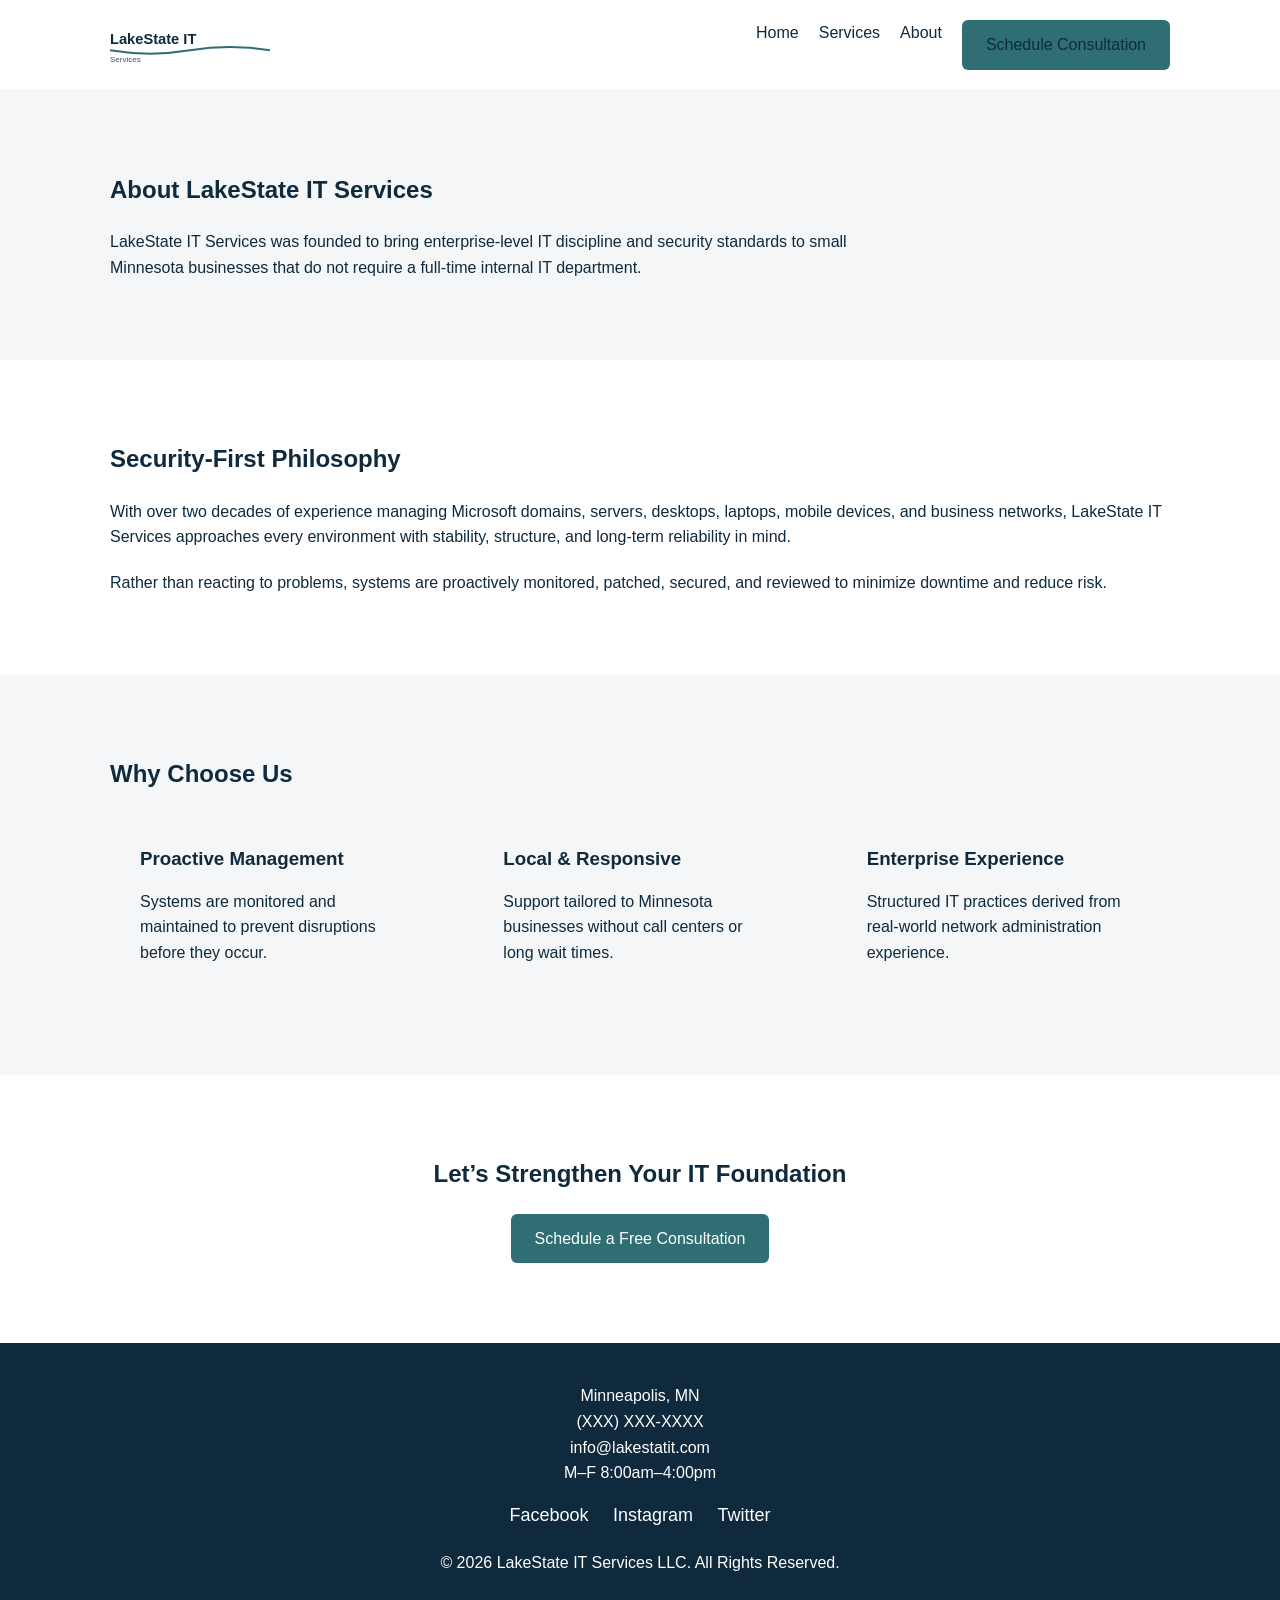
==== about.html @ deaee9e0 "Added code to all html, css, js files" ====
<!DOCTYPE html>
<html lang="en">
<head>
  <meta charset="UTF-8">
  <meta name="viewport" content="width=device-width, initial-scale=1.0">
  <title>About | LakeState IT Services</title>
  <meta name="description" content="Security-first managed IT services backed by 25+ years of enterprise IT experience.">
  <link rel="icon" type="image/svg+xml" href="images/favicon.svg">
  <link rel="stylesheet" href="css/styles.css">
</head>
<body>

<header>
  <div class="navbar container">
    <a href="index.html">
      <img src="images/logo.svg" height="40">
    </a>
    <nav class="nav-links">
      <a href="index.html">Home</a>
      <a href="services.html">Services</a>
      <a href="about.html">About</a>
      <a href="contact.html" class="btn">Schedule Consultation</a>
    </nav>
  </div>
</header>

<section style="background:#F4F6F7;">
  <div class="container">
    <h1>About LakeState IT Services</h1>
    <p style="margin-top:20px; max-width:800px;">
      LakeState IT Services was founded to bring enterprise-level IT discipline
      and security standards to small Minnesota businesses that do not require
      a full-time internal IT department.
    </p>
  </div>
</section>

<section>
  <div class="container">
    <h2 style="margin-bottom:20px;">Security-First Philosophy</h2>
    <p style="margin-bottom:20px;">
      With over two decades of experience managing Microsoft domains,
      servers, desktops, laptops, mobile devices, and business networks,
      LakeState IT Services approaches every environment with stability,
      structure, and long-term reliability in mind.
    </p>
    <p>
      Rather than reacting to problems, systems are proactively monitored,
      patched, secured, and reviewed to minimize downtime and reduce risk.
    </p>
  </div>
</section>

<section style="background:#F4F6F7;">
  <div class="container">
    <h2 style="margin-bottom:20px;">Why Choose Us</h2>

    <div class="card-grid">
      <div class="card">
        <h3>Proactive Management</h3>
        <p>Systems are monitored and maintained to prevent disruptions before they occur.</p>
      </div>
      <div class="card">
        <h3>Local & Responsive</h3>
        <p>Support tailored to Minnesota businesses without call centers or long wait times.</p>
      </div>
      <div class="card">
        <h3>Enterprise Experience</h3>
        <p>Structured IT practices derived from real-world network administration experience.</p>
      </div>
    </div>
  </div>
</section>

<section style="text-align:center;">
  <div class="container">
    <h2 style="margin-bottom:20px;">Let’s Strengthen Your IT Foundation</h2>
    <a href="contact.html" class="btn">Schedule a Free Consultation</a>
  </div>
</section>

<footer>
  <div class="container">
    <p>Minneapolis, MN</p>
    <p>(XXX) XXX-XXXX</p>
    <p>info@lakestatit.com</p>
    <p>M–F 8:00am–4:00pm</p>

    <div class="footer-links">
      <a href="index.html">Facebook</a>
      <a href="index.html">Instagram</a>
      <a href="index.html">Twitter</a>
    </div>

    <p style="margin-top:20px;">
      © 2026 LakeState IT Services LLC. All Rights Reserved.
    </p>
  </div>
</footer>

<script src="js/main.js"></script>
</body>
</html>
---- css/styles.css ----
/* ==========================
   Root Variables
========================== */
:root {
  --primary: #0F2A3D;
  --secondary: #2F6F73;
  --light: #F4F6F7;
  --gray: #6B7C85;
  --white: #ffffff;
  --max-width: 1100px;
}

/* ==========================
   Global Reset
========================== */
* {
  margin: 0;
  padding: 0;
  box-sizing: border-box;
}

body {
  font-family: "Segoe UI", sans-serif;
  line-height: 1.6;
  background: var(--white);
  color: var(--primary);
}

a {
  text-decoration: none;
  color: inherit;
}

img {
  max-width: 100%;
  display: block;
}

/* ==========================
   Layout
========================== */
.container {
  max-width: var(--max-width);
  margin: auto;
  padding: 0 20px;
}

section {
  padding: 80px 0;
}

.btn {
  display: inline-block;
  padding: 12px 24px;
  background: var(--secondary);
  color: var(--white);
  border-radius: 6px;
  transition: 0.3s ease;
}

.btn:hover {
  background: var(--primary);
}

/* ==========================
   Header
========================== */
header {
  background: var(--white);
  border-bottom: 1px solid #eee;
  position: sticky;
  top: 0;
  z-index: 1000;
}

.navbar {
  display: flex;
  justify-content: space-between;
  align-items: center;
  padding: 20px;
}

.nav-links {
  display: flex;
  gap: 20px;
}

.nav-links a {
  font-weight: 500;
  color: var(--primary);
}

.nav-links a:hover {
  color: var(--secondary);
}

/* ==========================
   Hero
========================== */
.hero {
  position: relative;
  height: 80vh;
  background: url('../images/hero.jpg') center/cover no-repeat;
  display: flex;
  align-items: center;
  color: white;
}

.hero-overlay {
  position: absolute;
  inset: 0;
  background: rgba(15, 42, 61, 0.65);
}

.hero-content {
  position: relative;
  z-index: 2;
  max-width: 700px;
}

.hero h1 {
  font-size: 42px;
  margin-bottom: 20px;
}

.hero p {
  font-size: 18px;
  margin-bottom: 30px;
}

/* ==========================
   Cards
========================== */
.card-grid {
  display: grid;
  gap: 30px;
}

@media (min-width: 768px) {
  .card-grid {
    grid-template-columns: repeat(3, 1fr);
  }
}

.card {
  background: var(--light);
  padding: 30px;
  border-radius: 10px;
  transition: 0.3s ease;
}

.card:hover {
  transform: translateY(-5px);
}

.card h3 {
  margin-bottom: 15px;
}

/* ==========================
   Expandable Drawer
========================== */
.drawer-content {
  display: none;
  margin-top: 15px;
  font-size: 14px;
  color: var(--gray);
}

.drawer-content.active {
  display: block;
}

/* ==========================
   Footer
========================== */
footer {
  background: var(--primary);
  color: var(--white);
  padding: 40px 0;
  text-align: center;
}

.footer-links {
  margin-top: 15px;
}

.footer-links a {
  margin: 0 10px;
  color: var(--white);
  font-size: 18px;
}
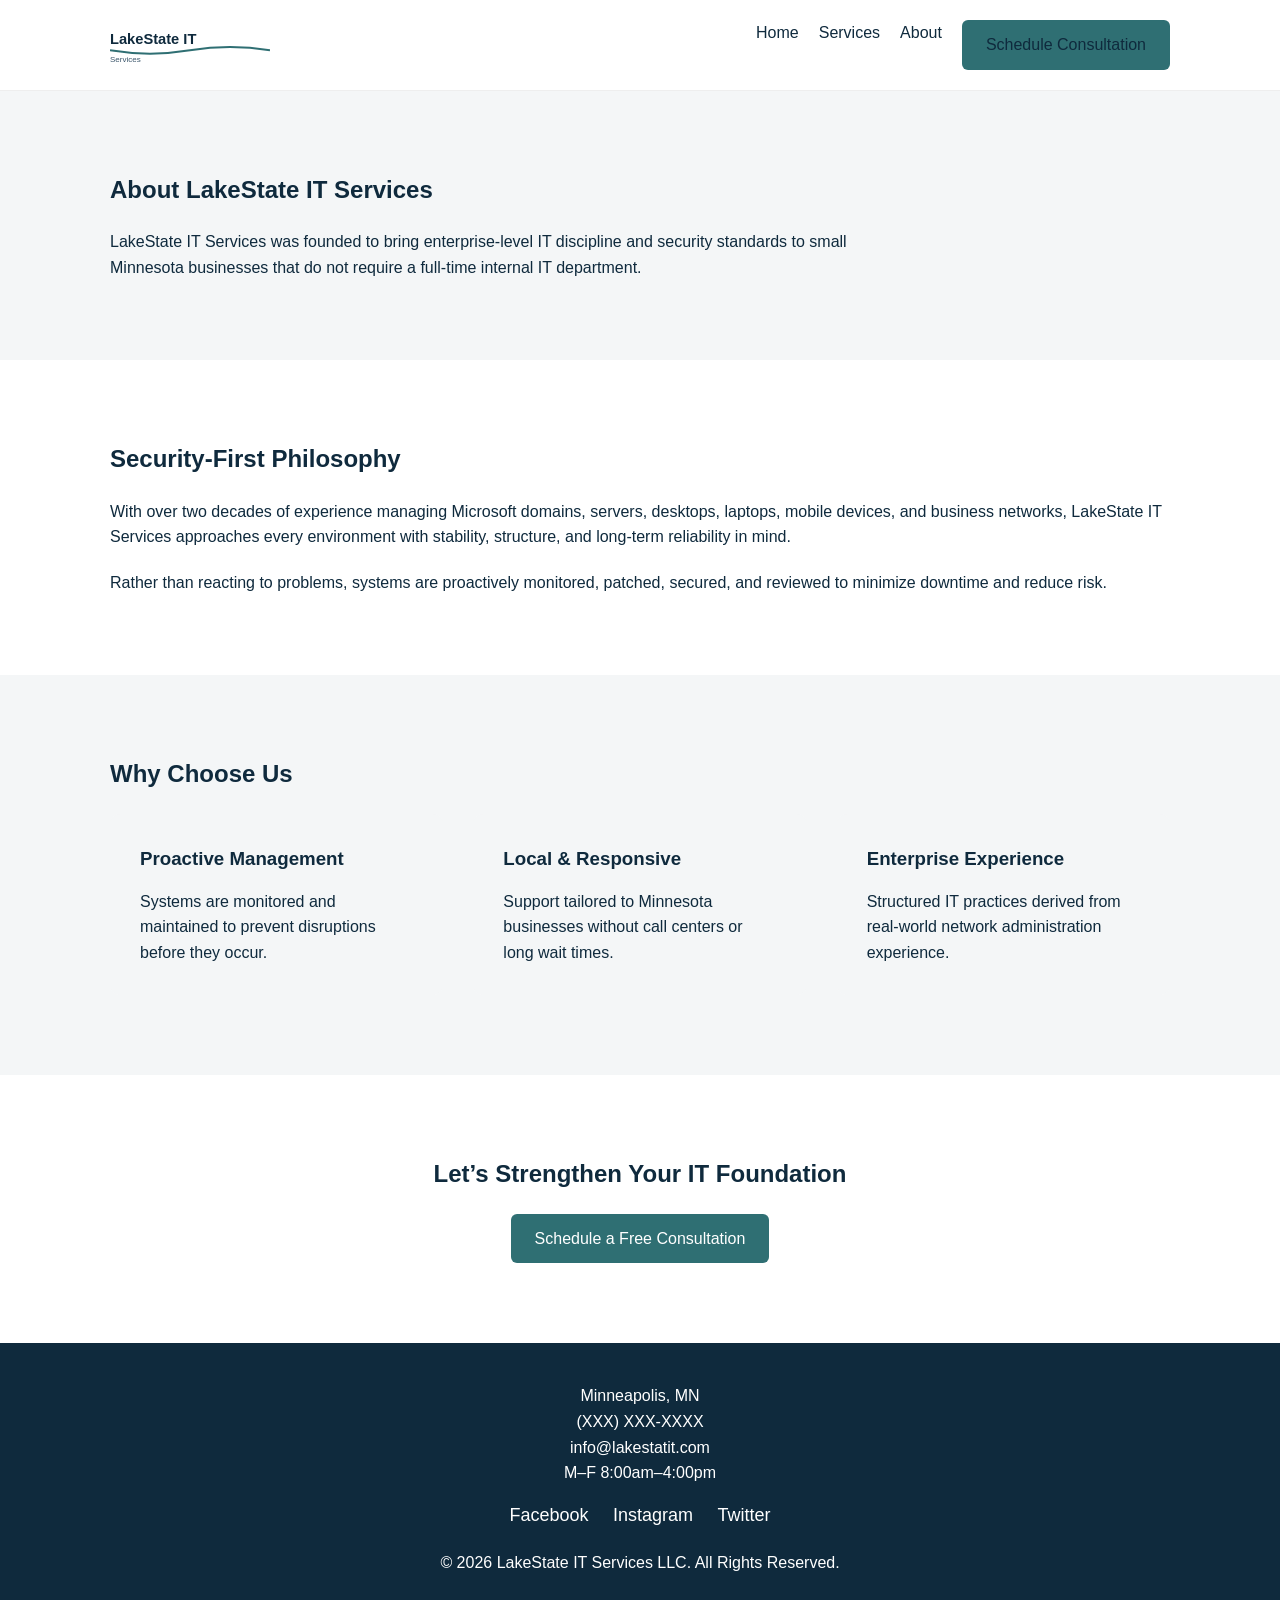
==== commit d192f84e: "Added smooth slide down setings" ====
--- a/about.html
+++ b/about.html
@@ -10,17 +10,38 @@
 </head>
 <body>
 
-<header>
+<header id="site-header">
   <div class="navbar container">
-    <a href="index.html">
-      <img src="images/logo.svg" height="40">
+
+    <a href="index.html" class="logo-link">
+      <img src="images/logo.svg" alt="LakeState IT Services Logo" height="40">
     </a>
-    <nav class="nav-links">
+
+    <!-- Hamburger Button -->
+    <button 
+      class="hamburger" 
+      id="hamburger"
+      aria-label="Toggle navigation menu"
+      aria-controls="primary-navigation"
+      aria-expanded="false"
+    >
+      <span></span>
+      <span></span>
+      <span></span>
+    </button>
+
+    <!-- Navigation -->
+    <nav 
+      class="nav-links" 
+      id="primary-navigation"
+      role="navigation"
+    >
       <a href="index.html">Home</a>
       <a href="services.html">Services</a>
       <a href="about.html">About</a>
       <a href="contact.html" class="btn">Schedule Consultation</a>
     </nav>
+
   </div>
 </header>
 
--- a/css/styles.css
+++ b/css/styles.css
@@ -189,4 +189,92 @@
   margin: 0 10px;
   color: var(--white);
   font-size: 18px;
-}+}
+
+/* ==========================
+   Sticky Header + Blur
+========================== */
+
+#site-header {
+  position: sticky;
+  top: 0;
+  z-index: 1000;
+  background: rgba(255, 255, 255, 0.85);
+  backdrop-filter: blur(10px);
+  transition: box-shadow 0.3s ease, background 0.3s ease;
+}
+
+#site-header.scrolled {
+  box-shadow: 0 4px 12px rgba(0,0,0,0.08);
+}
+
+.hamburger {
+  display: none;
+  flex-direction: column;
+  justify-content: center;
+  gap: 5px;
+  background: none;
+  border: none;
+  cursor: pointer;
+}
+
+.hamburger span {
+  width: 25px;
+  height: 3px;
+  background: var(--primary);
+  transition: all 0.3s ease;
+}
+
+@media (max-width: 768px) {
+
+  .hamburger {
+    display: flex;
+  }
+
+  .nav-links {
+    position: absolute;
+    top: 80px;
+    right: 0;
+    width: 100%;
+    flex-direction: column;
+    align-items: center;
+    background: rgba(255, 255, 255, 0.95);
+    backdrop-filter: blur(8px);
+    overflow: hidden;
+
+    max-height: 0;
+    opacity: 0;
+    transform: translateY(-10px);
+    transition: 
+      max-height 0.4s ease,
+      opacity 0.3s ease,
+      transform 0.3s ease;
+  }
+
+  .nav-links.active {
+    max-height: 400px;
+    opacity: 1;
+    transform: translateY(0);
+    padding: 20px 0;
+  }
+
+  .nav-links a {
+    padding: 12px 0;
+    width: 100%;
+    text-align: center;
+  }
+}
+
+.hamburger.active span:nth-child(1) {
+  transform: rotate(45deg) translate(5px, 5px);
+}
+
+.hamburger.active span:nth-child(2) {
+  opacity: 0;
+}
+
+.hamburger.active span:nth-child(3) {
+  transform: rotate(-45deg) translate(5px, -5px);
+}
+
+
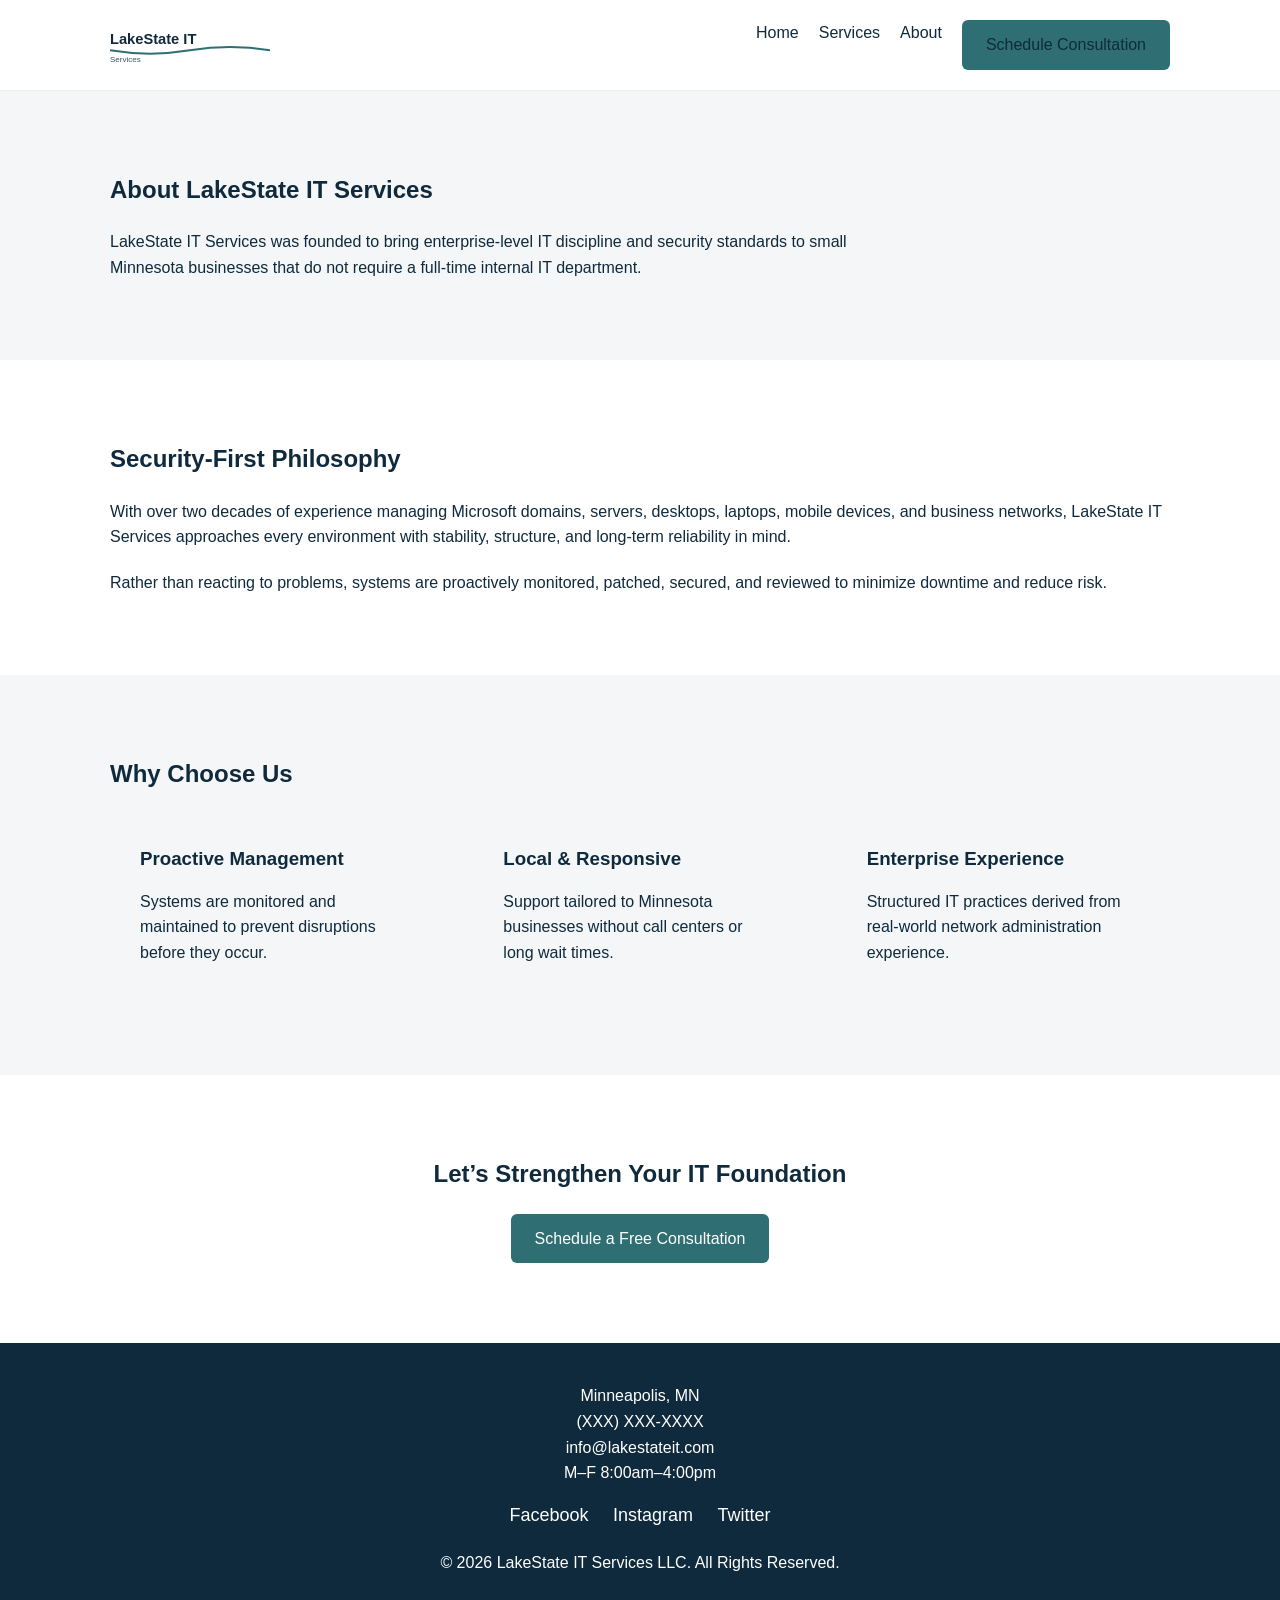
==== commit cce57976: "Corrected spelling of email in footer" ====
--- a/about.html
+++ b/about.html
@@ -104,7 +104,7 @@
   <div class="container">
     <p>Minneapolis, MN</p>
     <p>(XXX) XXX-XXXX</p>
-    <p>info@lakestatit.com</p>
+    <p>info@lakestateit.com</p>
     <p>M–F 8:00am–4:00pm</p>
 
     <div class="footer-links">
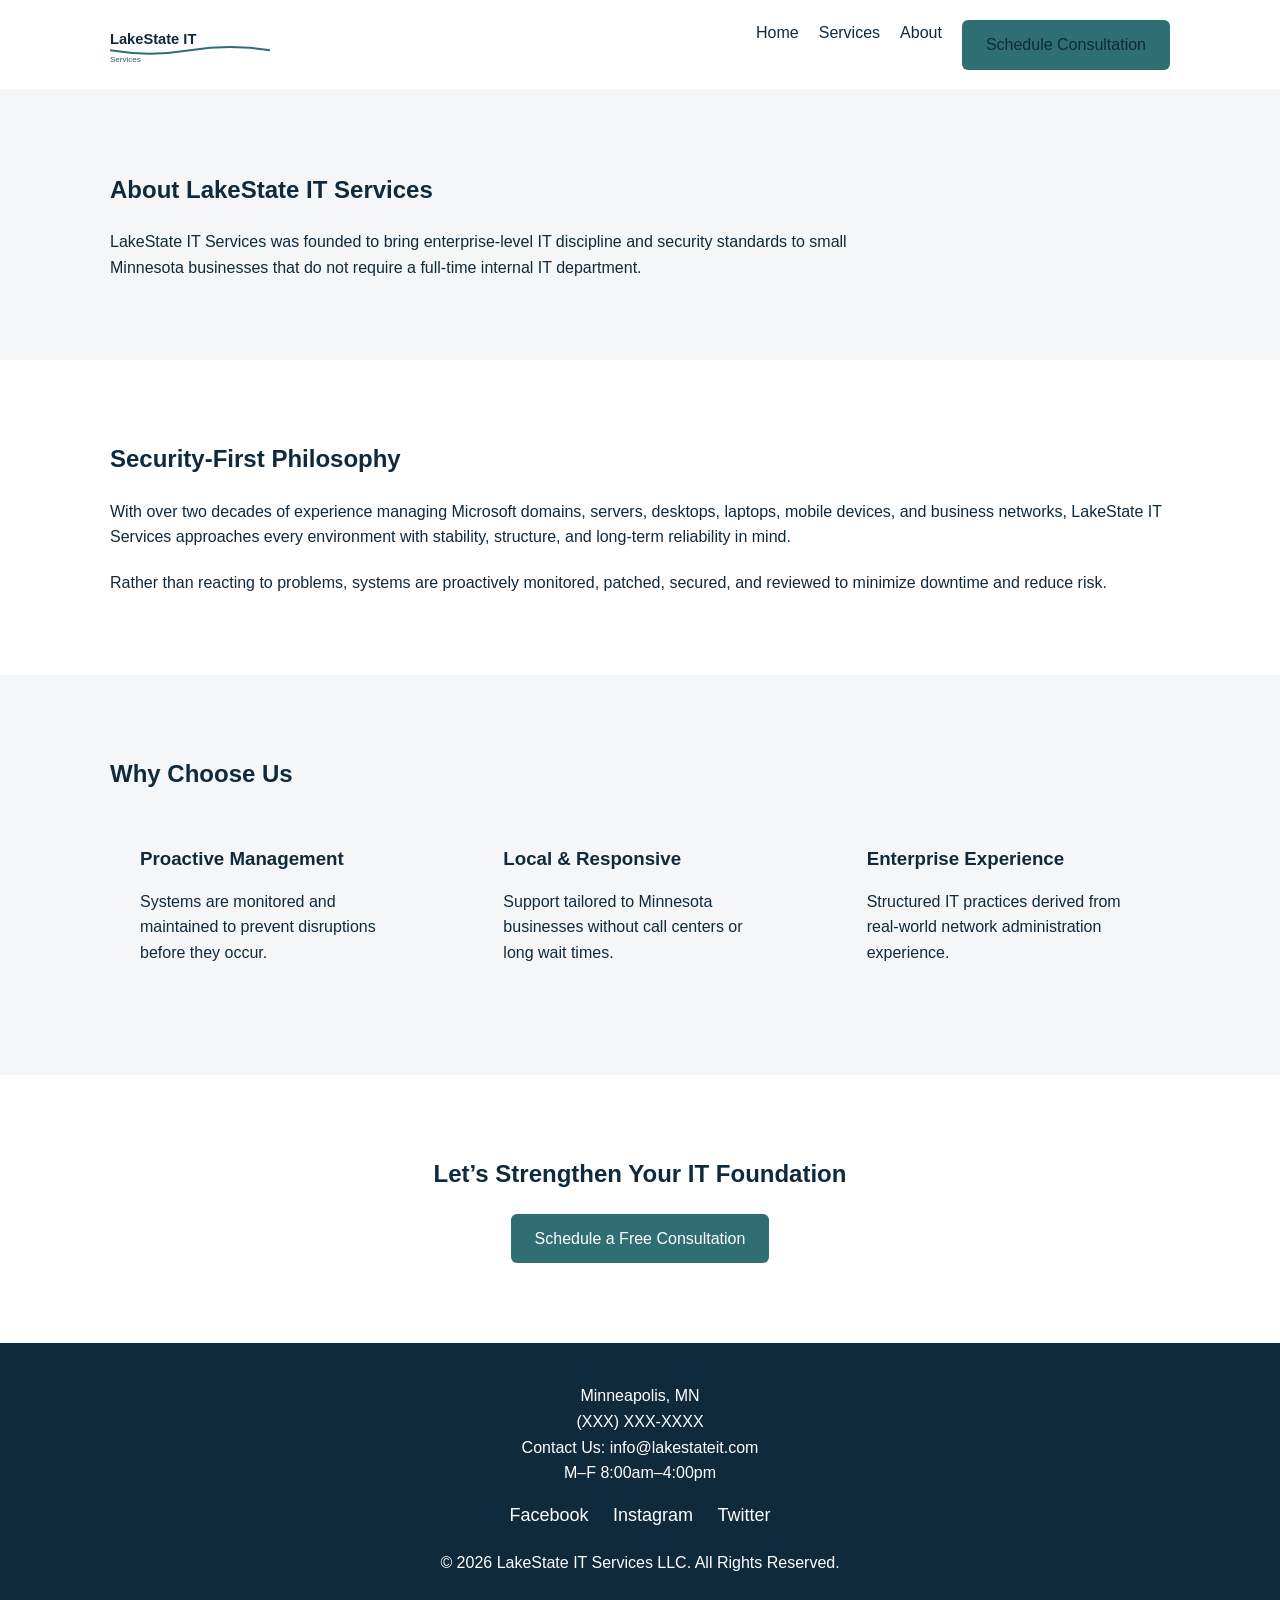
==== commit be9a9da6: "Addded anchor tag to email in Footers for email" ====
--- a/about.html
+++ b/about.html
@@ -104,7 +104,7 @@
   <div class="container">
     <p>Minneapolis, MN</p>
     <p>(XXX) XXX-XXXX</p>
-    <p>info@lakestateit.com</p>
+    <p>Contact Us: <a href="contact.html">info@lakestateit.com</a></p>
     <p>M–F 8:00am–4:00pm</p>
 
     <div class="footer-links">
--- a/css/styles.css
+++ b/css/styles.css
@@ -189,6 +189,11 @@
   margin: 0 10px;
   color: var(--white);
   font-size: 18px;
+}
+
+footer a:hover {
+  color: var(--secondary);
+  text-decoration: underline;
 }
 
 /* ==========================
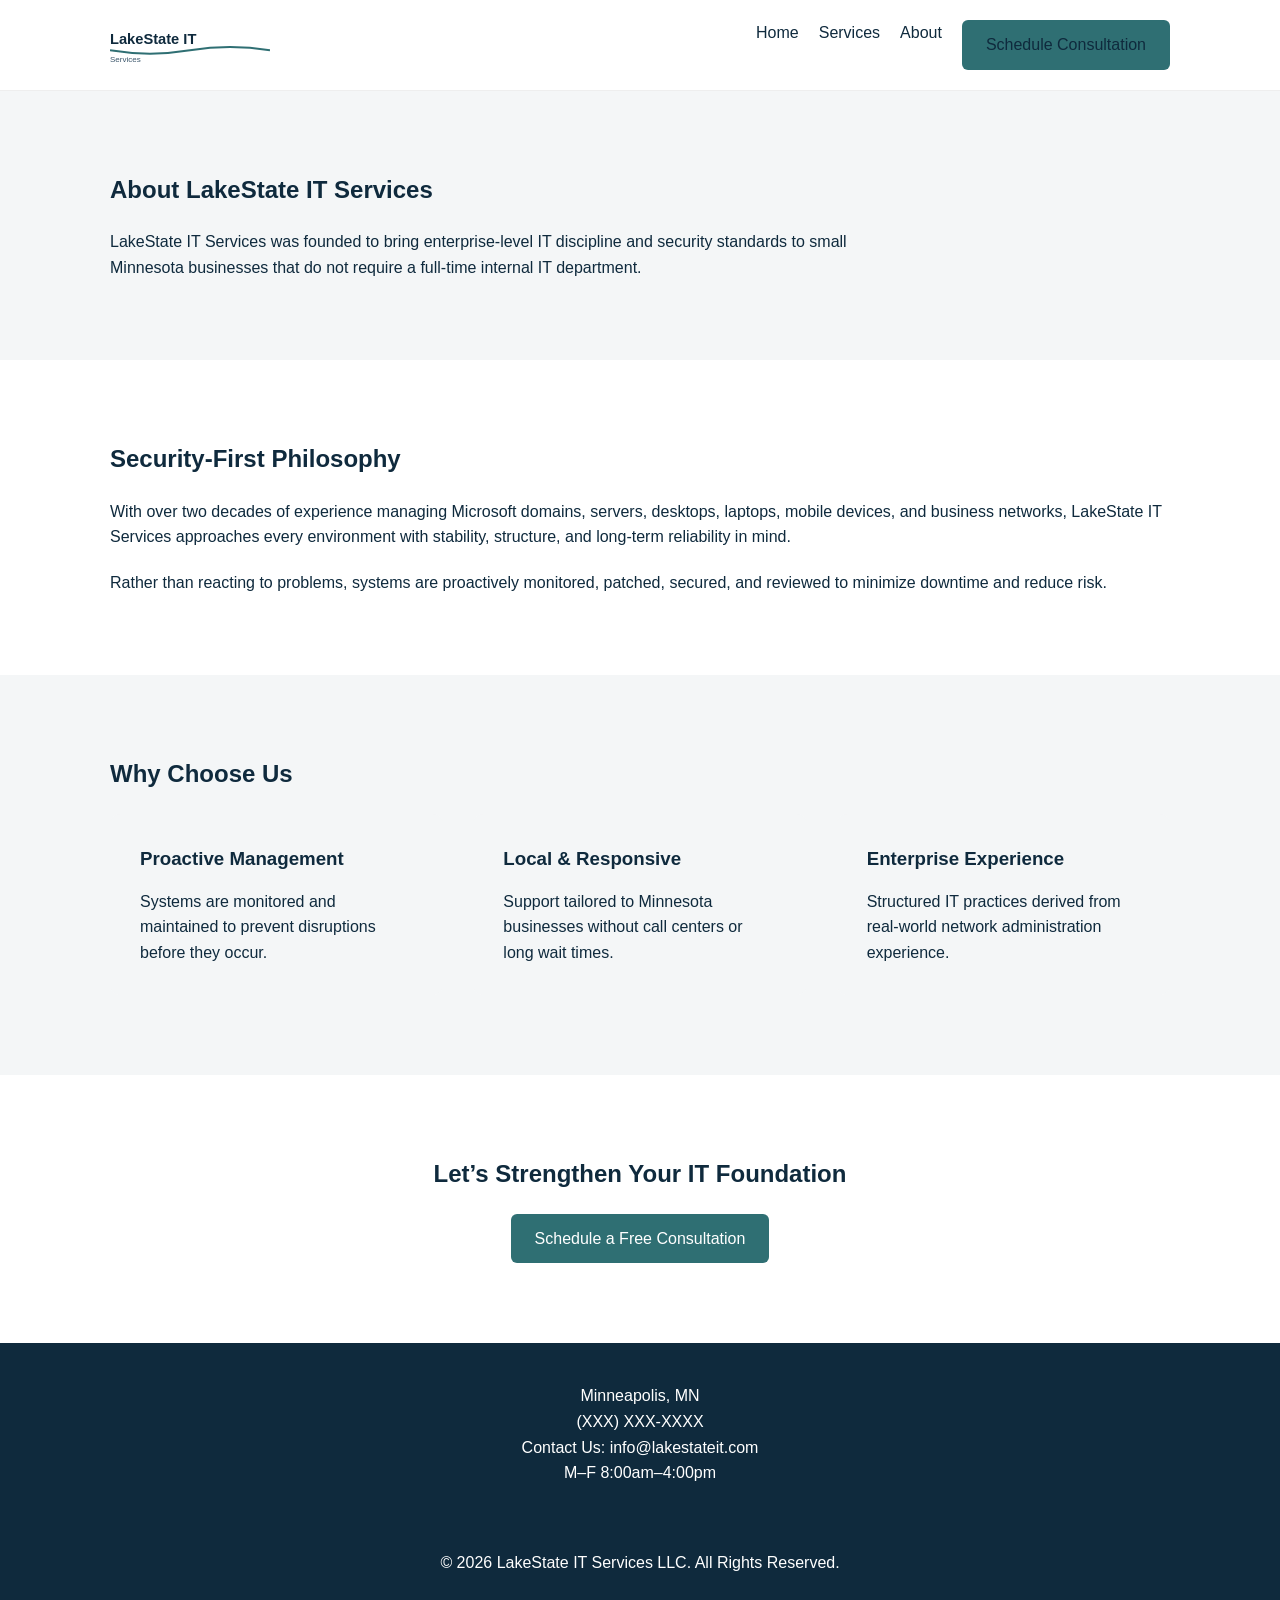
==== commit d1eb5709: "Added social media icons to footer for links" ====
--- a/about.html
+++ b/about.html
@@ -108,9 +108,9 @@
     <p>M–F 8:00am–4:00pm</p>
 
     <div class="footer-links">
-      <a href="index.html">Facebook</a>
-      <a href="index.html">Instagram</a>
-      <a href="index.html">Twitter</a>
+      <a href="https://facebook.com" target="_blank" class="fa fa-facebook"></a>
+      <a href="https://twitter.com" target="_blank" class="fa fa-twitter"></a>
+      <a href="https://instagram.com" target="_blank" class="fa fa-instagram"></a>
     </div>
 
     <p style="margin-top:20px;">
--- a/css/styles.css
+++ b/css/styles.css
@@ -194,6 +194,23 @@
 footer a:hover {
   color: var(--secondary);
   text-decoration: underline;
+}
+
+/* Style all font awesome icons */
+.fa {
+  padding: 20px; /* Space around the icon */
+  font-size: 30px; /* Icon size */
+  width: 30px; /* Control the clickable area width */
+  text-align: center; /* Center the icon within the width */
+  text-decoration: none; /* Remove default link underline */
+  margin: 5px; /* Space between icons */
+  color: white; /* Default icon color */
+  border-radius: 50%; /* Make them round, remove for square */
+}
+
+/* Add a hover effect */
+.fa:hover {
+  opacity: 0.7;
 }
 
 /* ==========================
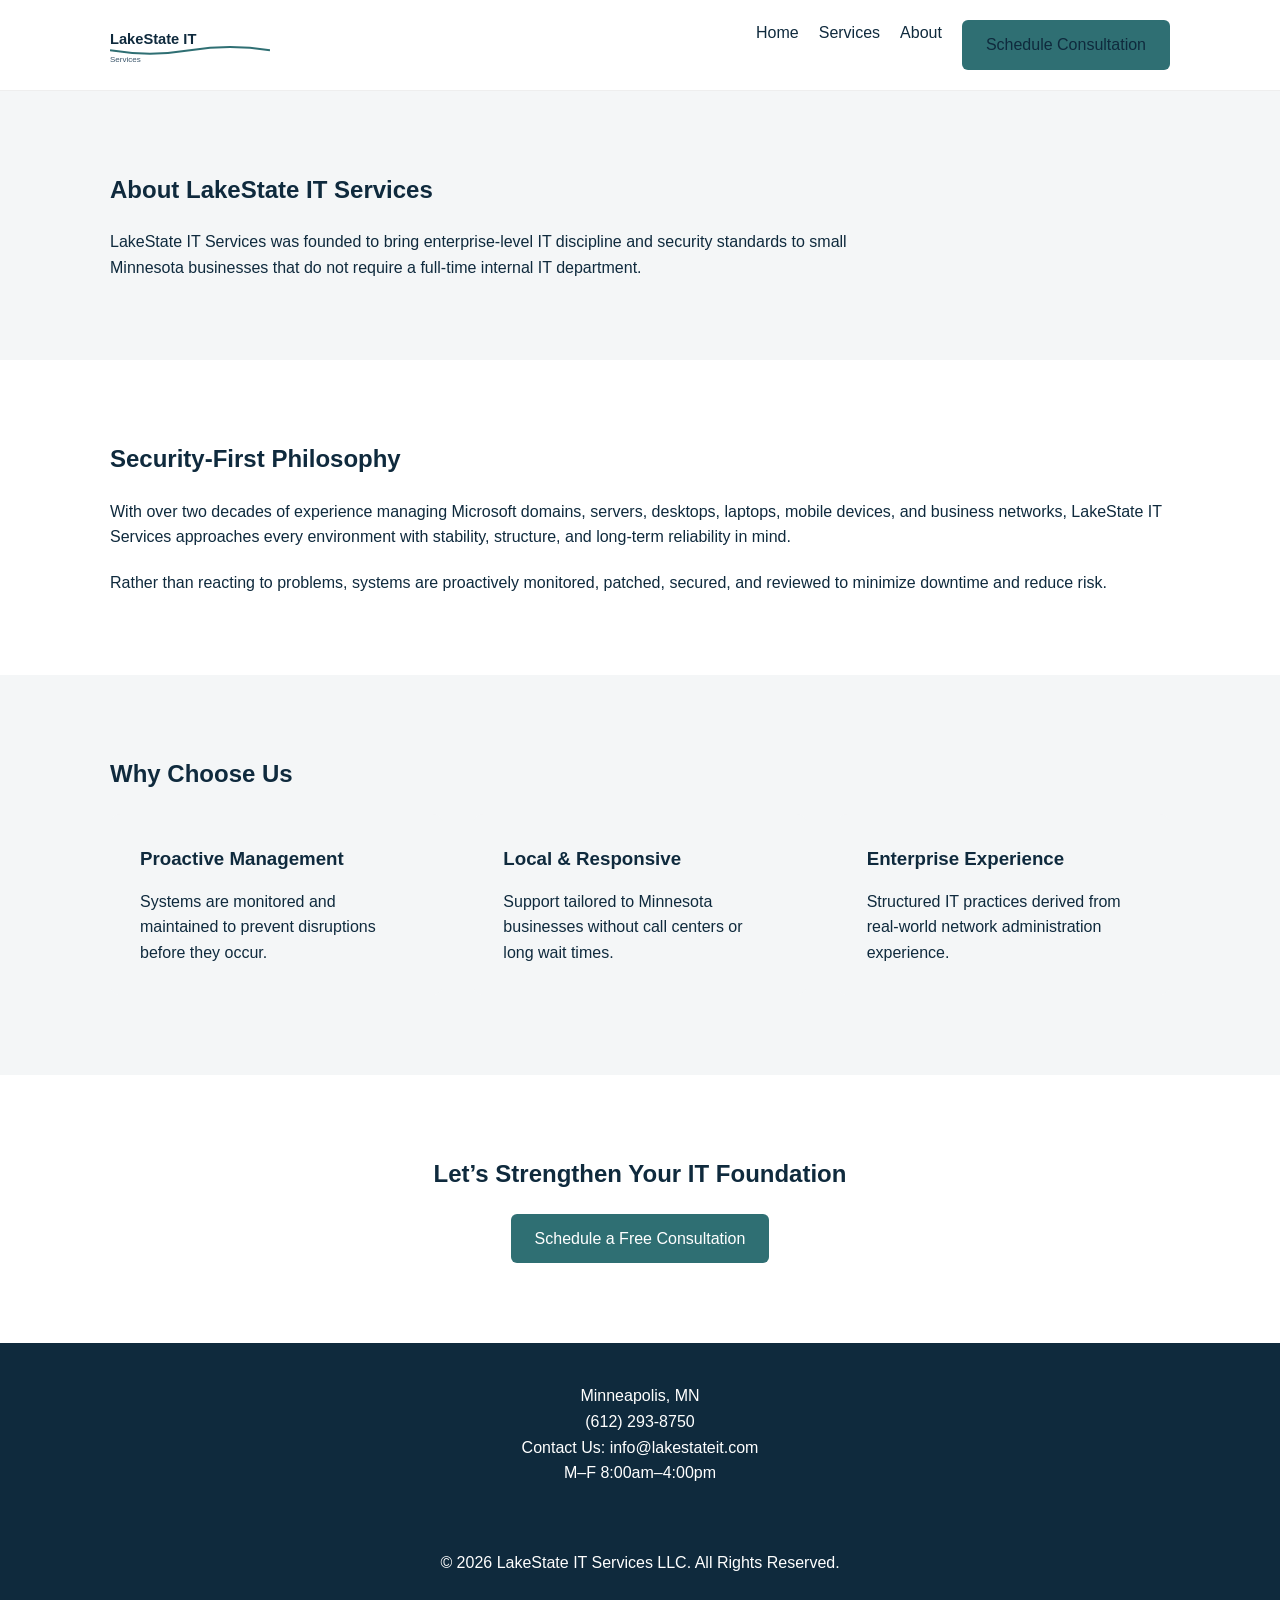
==== commit 7ec43f53: "Added phone number to footers on all pages" ====
--- a/about.html
+++ b/about.html
@@ -103,7 +103,7 @@
 <footer>
   <div class="container">
     <p>Minneapolis, MN</p>
-    <p>(XXX) XXX-XXXX</p>
+    <p><a href="tel:612-293-8750">(612) 293-8750</a></p>
     <p>Contact Us: <a href="contact.html">info@lakestateit.com</a></p>
     <p>M–F 8:00am–4:00pm</p>
 
